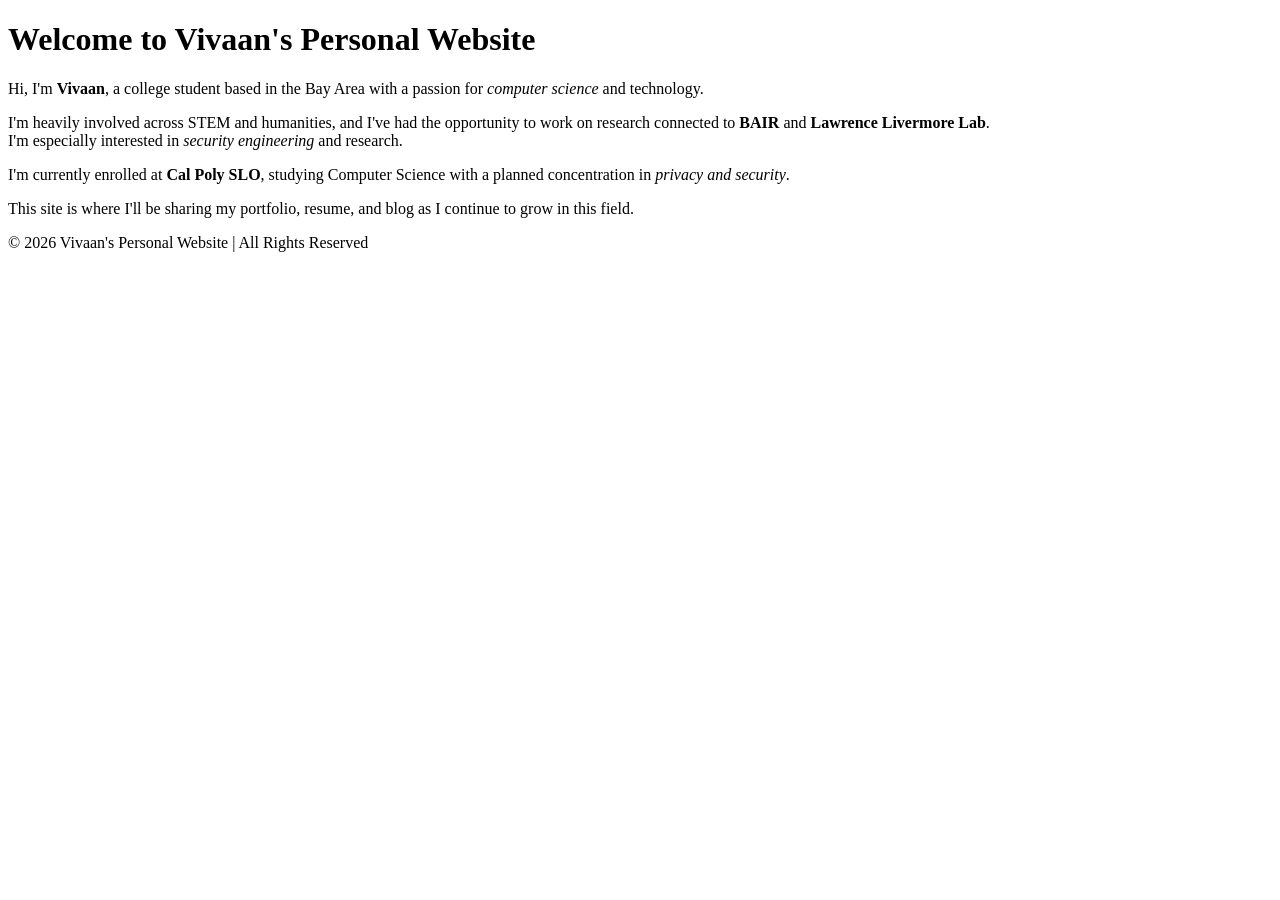
==== index.html @ 3cf60682 "description index" ====
<!DOCTYPE html>
<html>
  <head>
    <title>Vivaan's Personal Website</title>
  </head>
  <body>
    <nav>

    </nav>
    <main>
      <h1>Welcome to Vivaan's Personal Website</h1>
      <p>Hi, I'm <strong>Vivaan</strong>, a college student based in the Bay Area with a passion for <em>computer science</em> and technology.</p>
      <p>I'm heavily involved across STEM and humanities, and I've had the opportunity to work on research connected to <strong>BAIR</strong> and <strong>Lawrence Livermore Lab</strong>.<br>
      I'm especially interested in <em>security engineering</em> and research.</p>
      <p>I'm currently enrolled at <strong>Cal Poly SLO</strong>, studying Computer Science with a planned concentration in <em>privacy and security</em>.</p>
      <p>This site is where I'll be sharing my portfolio, resume, and blog as I continue to grow in this field.</p>
    </main>
    <footer>
      © 2026 Vivaan's Personal Website | All Rights Reserved
    </footer>
  </body>
</html>
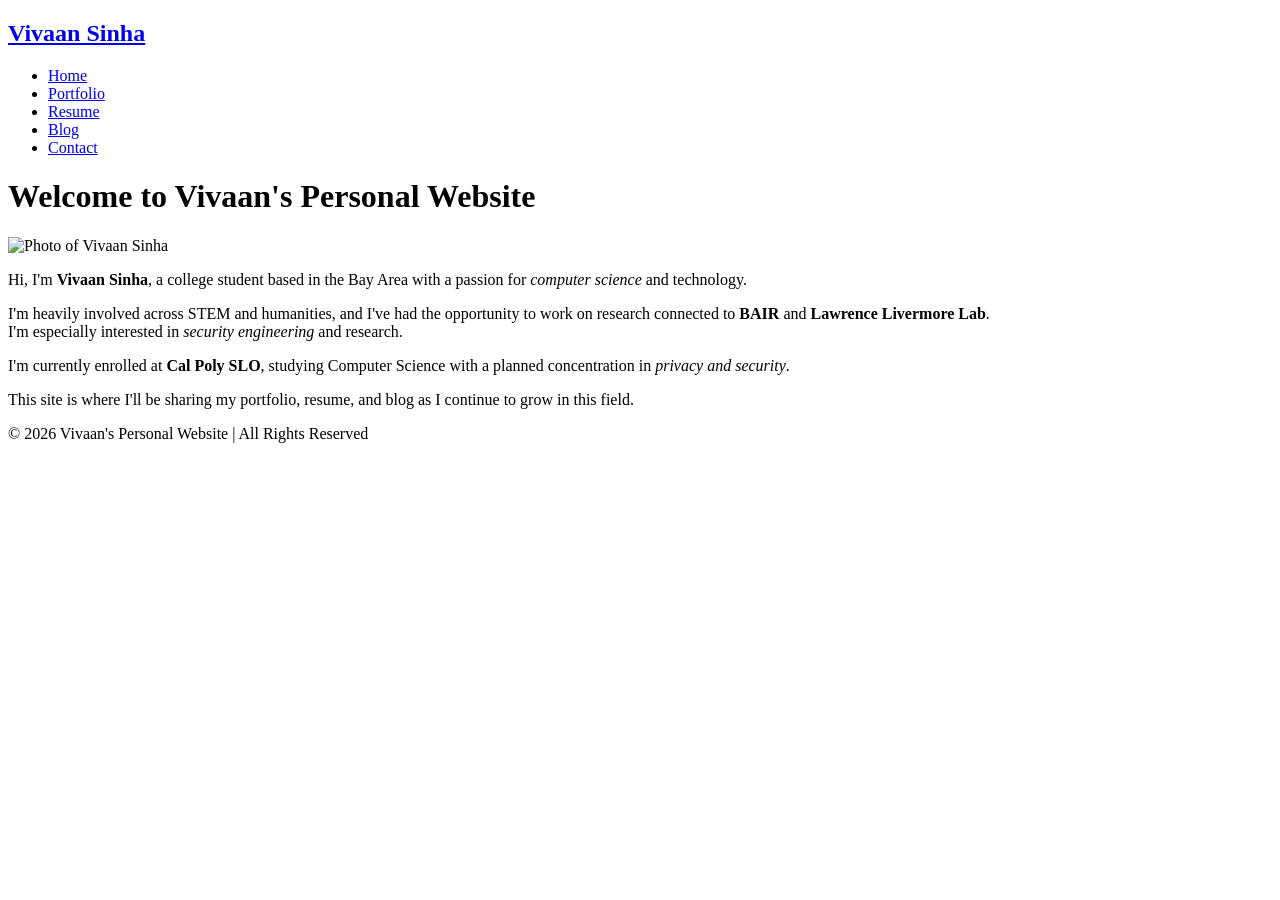
==== commit b0f879da: "link" ====
--- a/index.html
+++ b/index.html
@@ -4,18 +4,34 @@
     <title>Vivaan's Personal Website</title>
   </head>
   <body>
-    <nav>
-
+    <nav class="navbar">
+      <h1 class="logo">
+        <a href="index.html">Vivaan Sinha</a>
+      </h1>
+      <ul>
+        <li><a href="index.html">Home</a></li>
+        <li><a href="portfolio.html">Portfolio</a></li>
+        <li><a href="resume.html">Resume</a></li>
+        <li><a href="blog.html">Blog</a></li>
+        <li><a href="contact.html">Contact</a></li>
+      </ul>
     </nav>
     <main>
-      <h1>Welcome to Vivaan's Personal Website</h1>
-      <p>Hi, I'm <strong>Vivaan</strong>, a college student based in the Bay Area with a passion for <em>computer science</em> and technology.</p>
-      <p>I'm heavily involved across STEM and humanities, and I've had the opportunity to work on research connected to <strong>BAIR</strong> and <strong>Lawrence Livermore Lab</strong>.<br>
-      I'm especially interested in <em>security engineering</em> and research.</p>
-      <p>I'm currently enrolled at <strong>Cal Poly SLO</strong>, studying Computer Science with a planned concentration in <em>privacy and security</em>.</p>
-      <p>This site is where I'll be sharing my portfolio, resume, and blog as I continue to grow in this field.</p>
+      <h1 class="page-title">Welcome to Vivaan's Personal Website</h1>
+      <div class="about">
+        <div class="about-image">
+          <img src="profile.jpg" alt="Photo of Vivaan Sinha">
+        </div>
+        <div class="about-text">
+          <p>Hi, I'm <strong>Vivaan Sinha</strong>, a college student based in the Bay Area with a passion for <em>computer science</em> and technology.</p>
+          <p>I'm heavily involved across STEM and humanities, and I've had the opportunity to work on research connected to <strong>BAIR</strong> and <strong>Lawrence Livermore Lab</strong>.<br>
+          I'm especially interested in <em>security engineering</em> and research.</p>
+          <p>I'm currently enrolled at <strong>Cal Poly SLO</strong>, studying Computer Science with a planned concentration in <em>privacy and security</em>.</p>
+          <p>This site is where I'll be sharing my portfolio, resume, and blog as I continue to grow in this field.</p>
+        </div>
+      </div>
     </main>
-    <footer>
+    <footer class="footer">
       © 2026 Vivaan's Personal Website | All Rights Reserved
     </footer>
   </body>
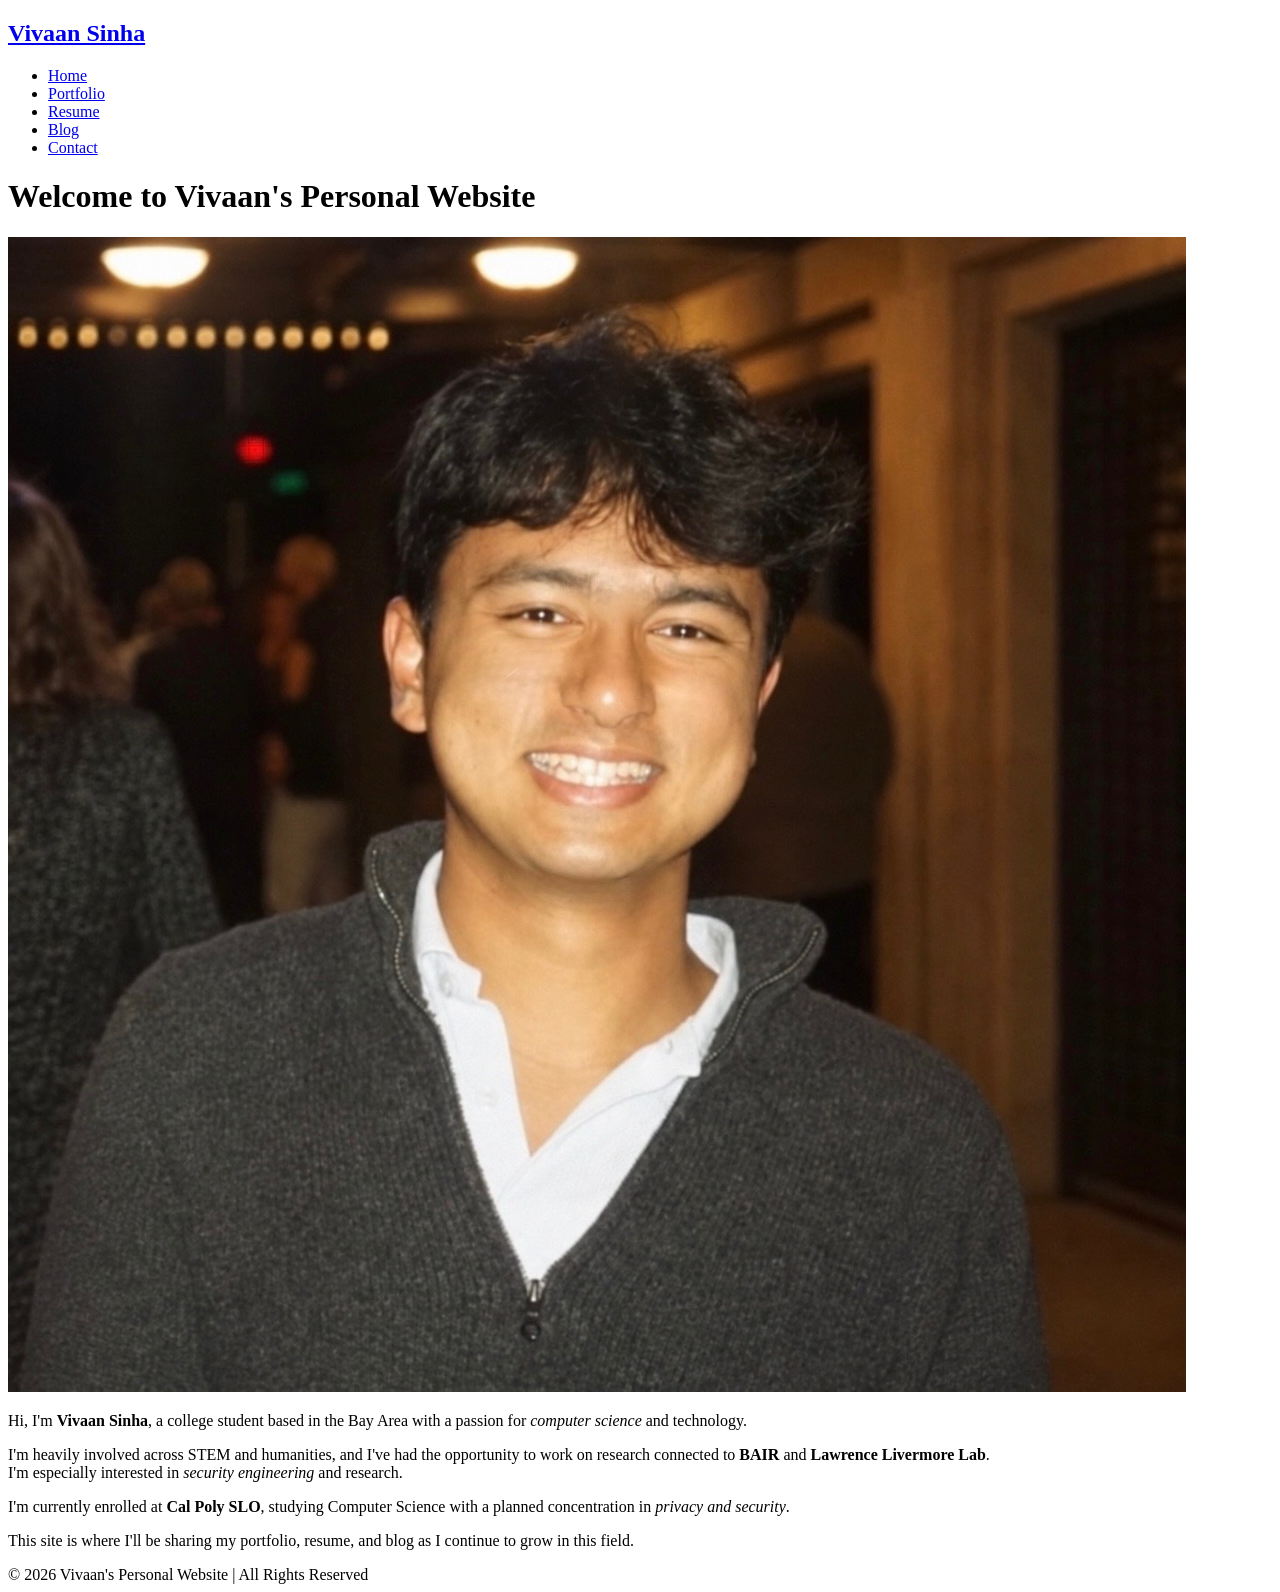
==== commit 21d6e78d: "add pic" ====
--- a/index.html
+++ b/index.html
@@ -20,7 +20,7 @@
       <h1 class="page-title">Welcome to Vivaan's Personal Website</h1>
       <div class="about">
         <div class="about-image">
-          <img src="profile.jpg" alt="Photo of Vivaan Sinha">
+          <img src="vivPortrait.jpeg" alt="Portrait of Vivaan">
         </div>
         <div class="about-text">
           <p>Hi, I'm <strong>Vivaan Sinha</strong>, a college student based in the Bay Area with a passion for <em>computer science</em> and technology.</p>
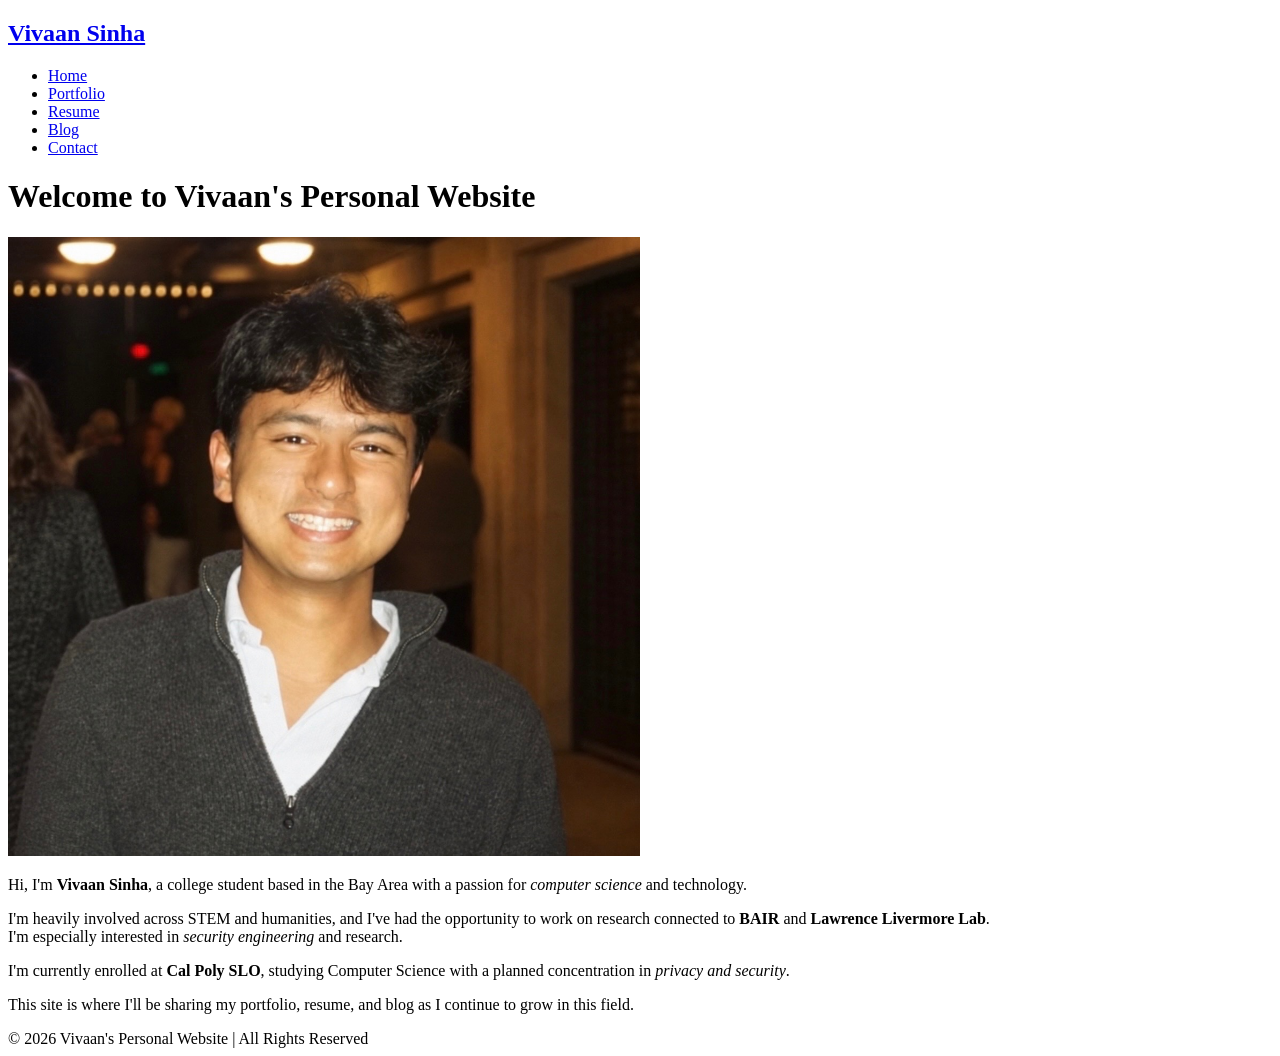
==== commit 05734954: "contact form and pic smaller" ====
--- a/index.html
+++ b/index.html
@@ -20,7 +20,7 @@
       <h1 class="page-title">Welcome to Vivaan's Personal Website</h1>
       <div class="about">
         <div class="about-image">
-          <img src="vivPortrait.jpeg" alt="Portrait of Vivaan">
+          <img src="vivPortrait.jpeg" alt="Portrait of Vivaan" width="50%" height="50%">
         </div>
         <div class="about-text">
           <p>Hi, I'm <strong>Vivaan Sinha</strong>, a college student based in the Bay Area with a passion for <em>computer science</em> and technology.</p>
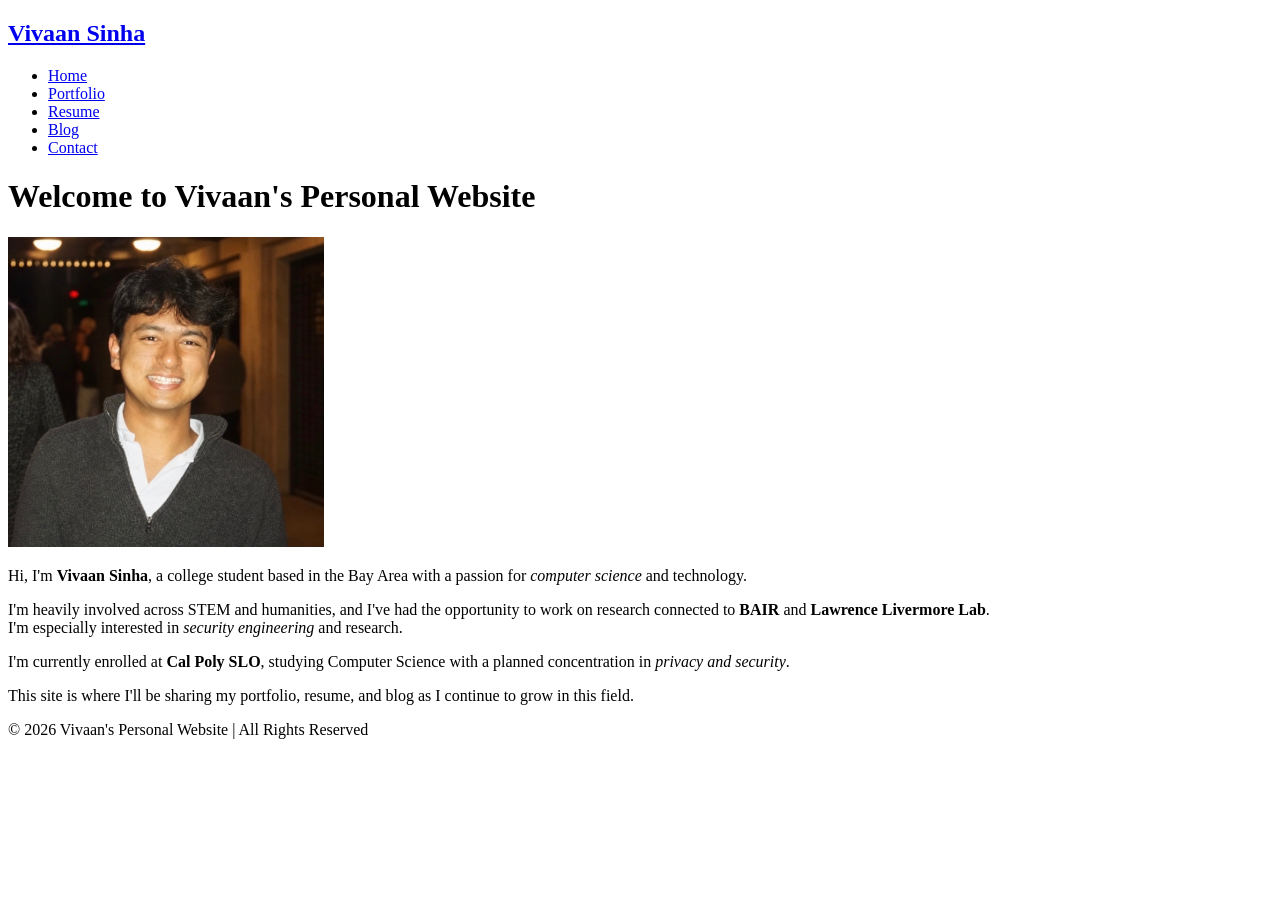
==== commit 1ee47083: "pic adjust" ====
--- a/index.html
+++ b/index.html
@@ -20,7 +20,7 @@
       <h1 class="page-title">Welcome to Vivaan's Personal Website</h1>
       <div class="about">
         <div class="about-image">
-          <img src="vivPortrait.jpeg" alt="Portrait of Vivaan" width="50%" height="50%">
+          <img src="vivPortrait.jpeg" alt="Portrait of Vivaan" width="25%" height="25%">
         </div>
         <div class="about-text">
           <p>Hi, I'm <strong>Vivaan Sinha</strong>, a college student based in the Bay Area with a passion for <em>computer science</em> and technology.</p>
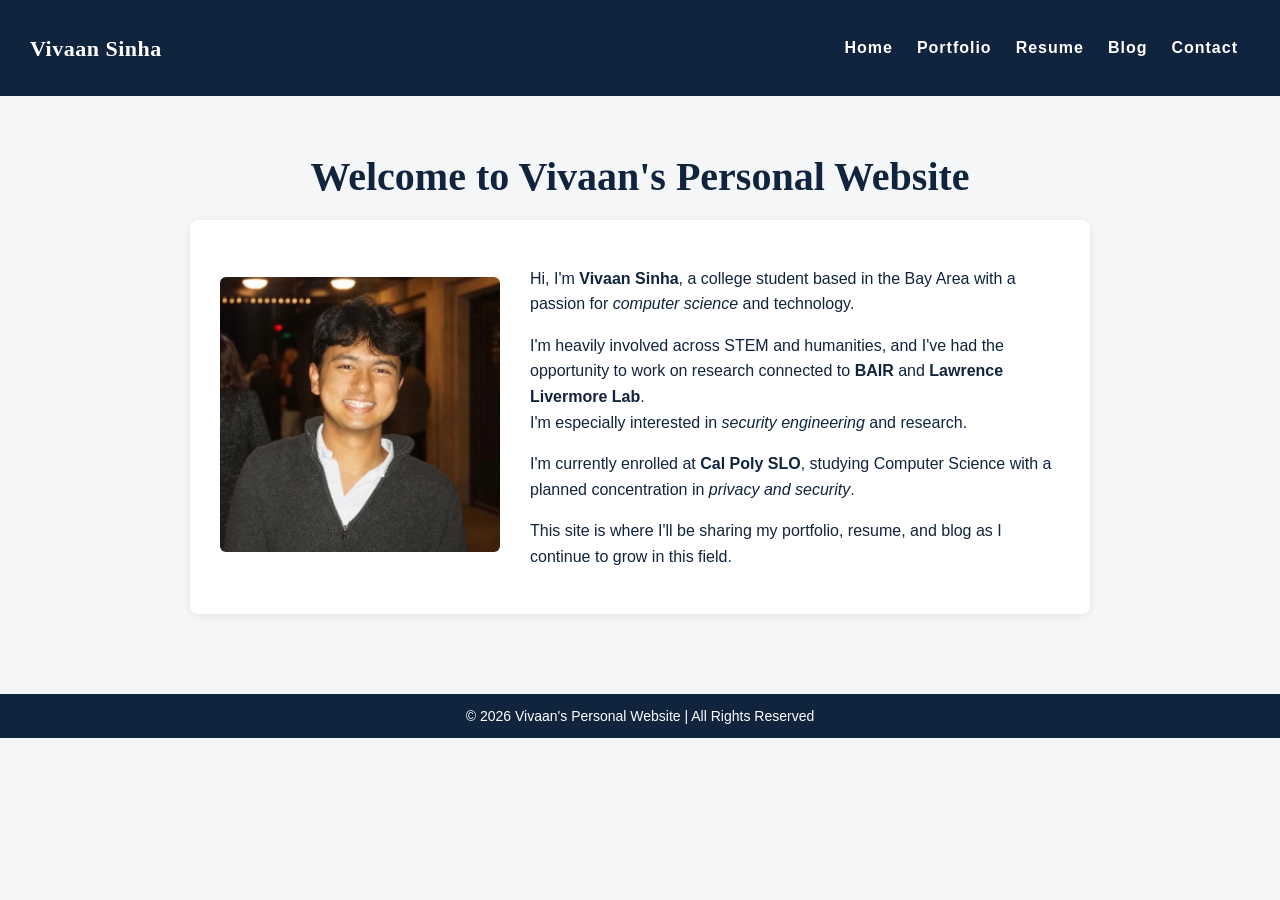
==== commit 5c8b76b6: "index update css" ====
--- a/index.html
+++ b/index.html
@@ -1,14 +1,15 @@
 <!DOCTYPE html>
-<html>
+<html lang="en">
   <head>
     <title>Vivaan's Personal Website</title>
+    <link rel="stylesheet" href="styles.css" />
   </head>
   <body>
     <nav class="navbar">
       <h1 class="logo">
         <a href="index.html">Vivaan Sinha</a>
       </h1>
-      <ul>
+      <ul class="nav-list">
         <li><a href="index.html">Home</a></li>
         <li><a href="portfolio.html">Portfolio</a></li>
         <li><a href="resume.html">Resume</a></li>
@@ -20,7 +21,7 @@
       <h1 class="page-title">Welcome to Vivaan's Personal Website</h1>
       <div class="about">
         <div class="about-image">
-          <img src="vivPortrait.jpeg" alt="Portrait of Vivaan" width="25%" height="25%">
+          <img src="vivPortrait.jpeg" alt="Portrait of Vivaan Sinha">
         </div>
         <div class="about-text">
           <p>Hi, I'm <strong>Vivaan Sinha</strong>, a college student based in the Bay Area with a passion for <em>computer science</em> and technology.</p>
--- a/styles.css
+++ b/styles.css
@@ -0,0 +1,344 @@
+:root {
+  --navy: rgb(16, 36, 62);
+  --accent: rgb(46, 139, 145);
+  --bg-light: rgb(245, 246, 248);
+  --white: rgb(255, 255, 255);
+}
+
+html {
+  height: 100%;
+}
+
+body {
+  background: var(--bg-light);
+  position: relative;
+  min-height: 100vh;
+  padding: 0;
+  margin: 0;
+  font-family: 'Segoe UI', Helvetica, Arial, sans-serif;
+  color: var(--navy);
+}
+
+/* Navbar */
+
+.navbar {
+  position: sticky;
+  top: 0;
+  width: 100%;
+  z-index: 10;
+  box-sizing: border-box;
+
+  display: flex;
+  justify-content: space-between;
+  align-items: center;
+
+  background-color: var(--navy);
+  color: var(--white);
+  padding: 14px 30px;
+}
+
+.nav-list {
+  display: flex;
+  flex-direction: row;
+  list-style: none;
+  margin: 0;
+  padding: 0;
+}
+
+.nav-list li {
+  margin: 0 12px;
+}
+
+.navbar a:link,
+.navbar a:visited {
+  color: var(--white);
+  font-weight: bold;
+  text-decoration: none;
+  letter-spacing: 1px;
+}
+
+.navbar a:hover {
+  color: var(--accent);
+  text-decoration: underline;
+}
+
+.navbar a:active {
+  color: var(--accent);
+}
+
+.logo a:link,
+.logo a:visited {
+  font-family: Georgia, serif;
+  font-size: 22px;
+  letter-spacing: 0.5px;
+}
+
+.logo a:hover {
+  text-decoration: none;
+  color: var(--accent);
+}
+
+/* Main layout */
+
+main {
+  padding: 30px 20px 80px 20px;
+  display: flex;
+  flex-direction: column;
+  align-items: center;
+  max-width: 900px;
+  margin: 0 auto;
+}
+
+.page-title {
+  font-family: Georgia, serif;
+  font-size: 40px;
+  margin-bottom: 20px;
+  text-align: center;
+}
+
+/* About / home page */
+
+.about {
+  display: flex;
+  align-items: center;
+  justify-content: space-between;
+  gap: 30px;
+  padding: 30px;
+  background-color: var(--white);
+  border-radius: 8px;
+  box-shadow: 0 2px 10px rgba(0, 0, 0, 0.08);
+  width: 100%;
+  box-sizing: border-box;
+}
+
+.about-image img {
+  max-width: 280px;
+  border-radius: 6px;
+}
+
+.about-text {
+  flex: 1;
+}
+
+.about-text p {
+  font-size: 16px;
+  line-height: 1.6;
+  margin-bottom: 14px;
+}
+
+/* Portfolio */
+
+.project {
+  display: flex;
+  flex-direction: row;
+  max-width: 100%;
+  margin: 1em 0 2em 0;
+  background-color: var(--white);
+  border-radius: 8px;
+  overflow: hidden;
+  box-shadow: 0 2px 10px rgba(0, 0, 0, 0.08);
+}
+
+.item-link {
+  width: 60%;
+  display: block;
+}
+
+.project-image {
+  object-fit: cover;
+  width: 100%;
+  height: 350px;
+  display: block;
+}
+
+.project-details {
+  display: flex;
+  flex-direction: column;
+  justify-content: center;
+  width: 40%;
+  padding: 25px;
+  box-sizing: border-box;
+  text-align: left;
+  line-height: 1.5;
+}
+
+.project-name {
+  font-weight: bold;
+  font-size: 22px;
+  font-family: Georgia, serif;
+  margin-bottom: 8px;
+}
+
+.project-description {
+  font-weight: normal;
+  margin-bottom: 14px;
+}
+
+.project-details a:link,
+.project-details a:visited {
+  color: var(--accent);
+  text-decoration: none;
+  font-weight: bold;
+  letter-spacing: 1px;
+}
+
+.project-details a:hover {
+  text-decoration: underline;
+}
+
+.project-details a:active {
+  color: var(--navy);
+}
+
+/* Resume */
+
+.resume {
+  width: 100%;
+}
+
+.section {
+  background-color: var(--white);
+  border-radius: 8px;
+  padding: 25px 30px;
+  margin-bottom: 20px;
+  box-shadow: 0 2px 10px rgba(0, 0, 0, 0.08);
+}
+
+.section-title {
+  font-family: Georgia, serif;
+  border-bottom: 2px solid var(--accent);
+  padding-bottom: 8px;
+  margin-bottom: 16px;
+}
+
+.entry {
+  margin-bottom: 18px;
+  padding-left: 14px;
+  border-left: 3px solid var(--accent);
+}
+
+.entry-title {
+  margin: 0 0 4px 0;
+  font-size: 18px;
+}
+
+.entry-info {
+  margin: 0 0 6px 0;
+  font-style: italic;
+  color: #555;
+  font-size: 14px;
+}
+
+.entry-description {
+  margin: 0;
+  line-height: 1.5;
+}
+
+.course-list,
+.skill-list {
+  list-style: none;
+  display: flex;
+  flex-wrap: wrap;
+  gap: 8px;
+  padding: 0;
+  margin: 0;
+}
+
+.course-list li,
+.skill-list li {
+  background-color: var(--bg-light);
+  border: 1px solid var(--accent);
+  border-radius: 20px;
+  padding: 6px 14px;
+  font-size: 14px;
+}
+
+.button:link,
+.button:visited {
+  display: inline-block;
+  background-color: var(--navy);
+  border: none;
+  color: var(--white);
+  font-size: 15px;
+  padding: 8px 16px;
+  text-align: center;
+  border-radius: 4px;
+  text-decoration: none;
+  cursor: pointer;
+  margin-bottom: 20px;
+}
+
+.button:hover {
+  background-color: var(--accent);
+}
+
+.button:active {
+  background-color: var(--navy);
+  transform: translateY(1px);
+}
+
+/* Contact form */
+
+label {
+  display: block;
+  margin-bottom: 8px;
+  font-family: Georgia, serif;
+  font-weight: bold;
+}
+
+input[type="text"],
+input[type="email"],
+textarea {
+  width: 100%;
+  padding: 10px;
+  margin-bottom: 15px;
+  border: 1px solid #ccc;
+  border-radius: 4px;
+  font-size: 16px;
+  box-sizing: border-box;
+  resize: none;
+}
+
+input[type="text"]:focus,
+input[type="email"]:focus,
+textarea:focus {
+  border: 1px solid var(--accent);
+  outline: none;
+}
+
+form {
+  width: 100%;
+  max-width: 500px;
+  background-color: var(--white);
+  padding: 25px;
+  border-radius: 8px;
+  box-shadow: 0 2px 10px rgba(0, 0, 0, 0.08);
+  box-sizing: border-box;
+}
+
+/* Footer */
+
+.footer {
+  display: flex;
+  justify-content: center;
+  align-items: center;
+  background-color: var(--navy);
+  color: var(--white);
+  width: 100%;
+  padding: 14px 0;
+  font-size: 14px;
+}
+
+/* Responsive */
+
+@media (max-width: 600px) {
+  .about,
+  .project {
+    flex-direction: column;
+  }
+
+  .item-link,
+  .project-details {
+    width: 100%;
+  }
+}
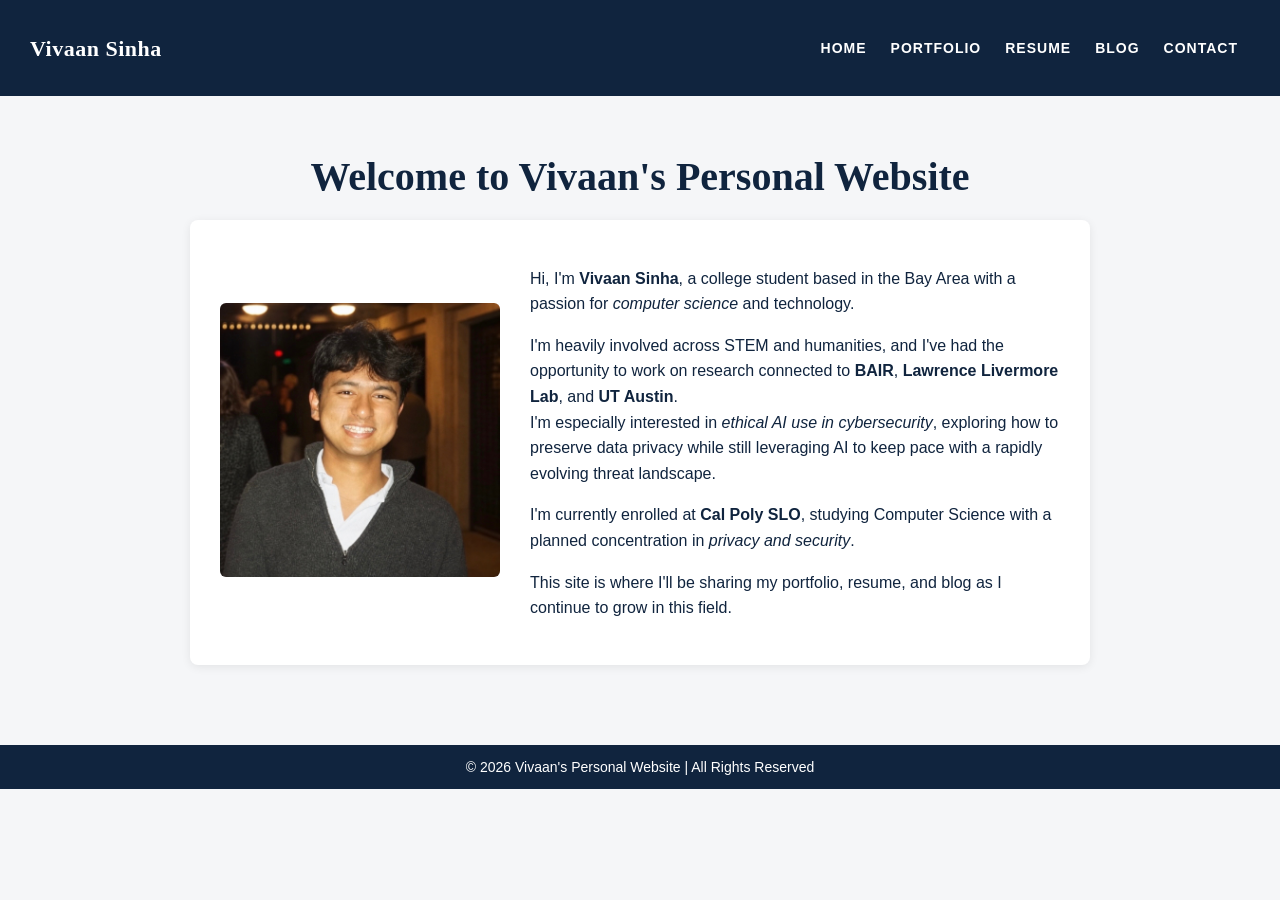
==== commit cab55284: "Add first blog post with styling, update home intro" ====
--- a/index.html
+++ b/index.html
@@ -25,10 +25,10 @@
         </div>
         <div class="about-text">
           <p>Hi, I'm <strong>Vivaan Sinha</strong>, a college student based in the Bay Area with a passion for <em>computer science</em> and technology.</p>
-          <p>I'm heavily involved across STEM and humanities, and I've had the opportunity to work on research connected to <strong>BAIR</strong> and <strong>Lawrence Livermore Lab</strong>.<br>
-          I'm especially interested in <em>security engineering</em> and research.</p>
-          <p>I'm currently enrolled at <strong>Cal Poly SLO</strong>, studying Computer Science with a planned concentration in <em>privacy and security</em>.</p>
-          <p>This site is where I'll be sharing my portfolio, resume, and blog as I continue to grow in this field.</p>
+            <p>I'm heavily involved across STEM and humanities, and I've had the opportunity to work on research connected to <strong>BAIR</strong>, <strong>Lawrence Livermore Lab</strong>, and <strong>UT Austin</strong>.<br>
+            I'm especially interested in <em>ethical AI use in cybersecurity</em>, exploring how to preserve data privacy while still leveraging AI to keep pace with a rapidly evolving threat landscape.</p>
+            <p>I'm currently enrolled at <strong>Cal Poly SLO</strong>, studying Computer Science with a planned concentration in <em>privacy and security</em>.</p>
+            <p>This site is where I'll be sharing my portfolio, resume, and blog as I continue to grow in this field.</p>
         </div>
       </div>
     </main>
--- a/styles.css
+++ b/styles.css
@@ -66,6 +66,11 @@
   color: var(--accent);
 }
 
+.nav-list a {
+  text-transform: uppercase;
+  font-size: 14px;
+}
+
 .logo a:link,
 .logo a:visited {
   font-family: Georgia, serif;
@@ -201,6 +206,7 @@
   border-radius: 8px;
   padding: 25px 30px;
   margin-bottom: 20px;
+  border: 4px double var(--accent);
   box-shadow: 0 2px 10px rgba(0, 0, 0, 0.08);
 }
 
@@ -277,6 +283,35 @@
   transform: translateY(1px);
 }
 
+/* Blog */ 
+
+.blog-post {
+  background-color: var(--white);
+  border-radius: 8px;
+  padding: 25px 30px;
+  margin-bottom: 20px;
+  box-shadow: 0 2px 10px rgba(0, 0, 0, 0.08);
+  width: 100%;
+  box-sizing: border-box;
+}
+
+.post-date {
+  font-style: italic;
+  color: #777;
+  font-size: 14px;
+  margin: 0 0 6px 0;
+}
+
+.post-title {
+  font-family: Georgia, serif;
+  margin: 0 0 12px 0;
+}
+
+.post-content {
+  line-height: 1.6;
+  margin: 0;
+}
+
 /* Contact form */
 
 label {
